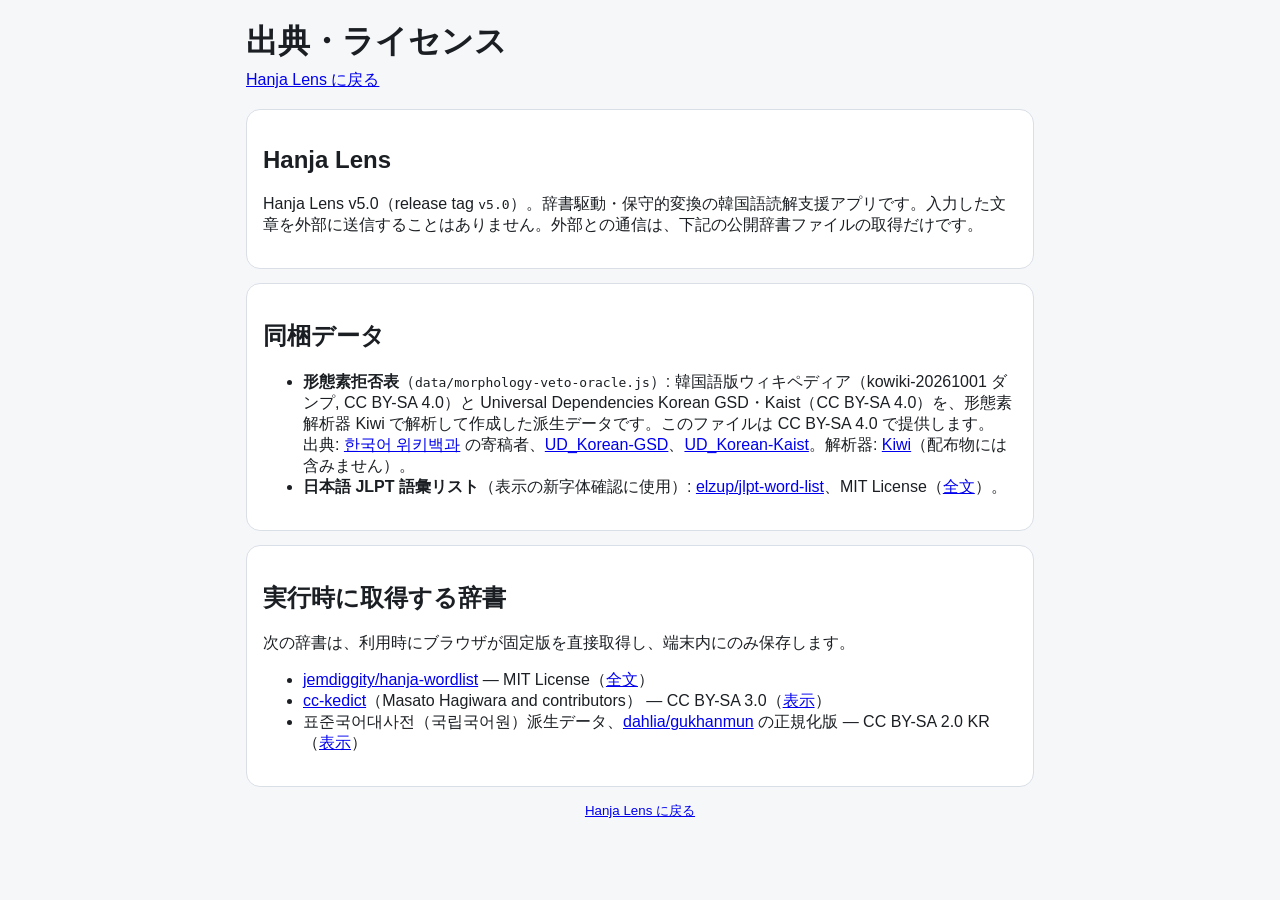
==== credits.html @ 6f2f08f9 "Publish Hanja Lens v5.0 (static site from koshix/HanjaLens v5.0, f2a4462) Co-Authored-By: Claude Opu" ====
<!doctype html>
<html lang="ja">
<head>
  <meta charset="utf-8" />
  <meta name="viewport" content="width=device-width, initial-scale=1, viewport-fit=cover" />
  <title>Hanja Lens — 出典・ライセンス</title>
  <link rel="stylesheet" href="style.css" />
</head>
<body>
  <main class="wrap">
    <header>
      <h1>出典・ライセンス</h1>
      <p><a href="./">Hanja Lens に戻る</a></p>
    </header>
    <section class="panel">
      <h2>Hanja Lens</h2>
      <p>Hanja Lens v5.0（release tag <code>v5.0</code>）。辞書駆動・保守的変換の韓国語読解支援アプリです。入力した文章を外部に送信することはありません。外部との通信は、下記の公開辞書ファイルの取得だけです。</p>
    </section>
    <section class="panel">
      <h2>同梱データ</h2>
      <ul>
        <li><strong>形態素拒否表</strong>（<code>data/morphology-veto-oracle.js</code>）: 韓国語版ウィキペディア（kowiki-20261001 ダンプ, CC BY-SA 4.0）と Universal Dependencies Korean GSD・Kaist（CC BY-SA 4.0）を、形態素解析器 Kiwi で解析して作成した派生データです。このファイルは CC BY-SA 4.0 で提供します。<br />
          出典: <a href="https://ko.wikipedia.org/">한국어 위키백과</a> の寄稿者、<a href="https://github.com/UniversalDependencies/UD_Korean-GSD">UD_Korean-GSD</a>、<a href="https://github.com/UniversalDependencies/UD_Korean-Kaist">UD_Korean-Kaist</a>。解析器: <a href="https://github.com/bab2min/Kiwi">Kiwi</a>（配布物には含みません）。</li>
        <li><strong>日本語 JLPT 語彙リスト</strong>（表示の新字体確認に使用）: <a href="https://github.com/elzup/jlpt-word-list">elzup/jlpt-word-list</a>、MIT License（<a href="LICENSES/jlpt-word-list-MIT.txt">全文</a>）。</li>
      </ul>
    </section>
    <section class="panel">
      <h2>実行時に取得する辞書</h2>
      <p>次の辞書は、利用時にブラウザが固定版を直接取得し、端末内にのみ保存します。</p>
      <ul>
        <li><a href="https://github.com/jemdiggity/hanja-wordlist">jemdiggity/hanja-wordlist</a> — MIT License（<a href="LICENSES/hanja-wordlist-MIT.txt">全文</a>）</li>
        <li><a href="https://github.com/mhagiwara/cc-kedict">cc-kedict</a>（Masato Hagiwara and contributors） — CC BY-SA 3.0（<a href="LICENSES/cc-kedict-NOTICE.txt">表示</a>）</li>
        <li>표준국어대사전（국립국어원）派生データ、<a href="https://github.com/dahlia/gukhanmun">dahlia/gukhanmun</a> の正規化版 — CC BY-SA 2.0 KR（<a href="LICENSES/stdict-CC-BY-SA-2.0-KR-NOTICE.txt">表示</a>）</li>
      </ul>
    </section>
    <footer><small><a href="./">Hanja Lens に戻る</a></small></footer>
  </main>
</body>
</html>
---- style.css ----
:root {
  --bg: #f6f7f9;
  --panel: #fff;
  --text: #1b1f23;
  --muted: #667085;
  --border: #d9dee7;
  --accent: #111827;
}
* { box-sizing: border-box; }
body {
  margin: 0;
  font-family: -apple-system, BlinkMacSystemFont, "Hiragino Sans", "Yu Gothic", sans-serif;
  background: var(--bg);
  color: var(--text);
}
.wrap { max-width: 820px; margin: 0 auto; padding: 20px 16px 40px; }
header h1 { margin: 0 0 6px; font-size: 2rem; }
header p { margin: 0 0 18px; color: var(--muted); }

.stats-bar {
  display: flex;
  flex-wrap: wrap;
  gap: 6px;
  margin: -4px 0 14px;
}
.stat-chip {
  display: inline-flex;
  align-items: baseline;
  gap: 5px;
  padding: 5px 8px;
  border: 1px solid var(--border);
  border-radius: 999px;
  background: rgba(255,255,255,.72);
  color: var(--muted);
  font-size: .78rem;
  line-height: 1;
}
.stat-chip strong {
  color: var(--text);
  font-size: .84rem;
  font-variant-numeric: tabular-nums;
}
.stat-label { white-space: nowrap; }

.panel {
  background: var(--panel);
  border: 1px solid var(--border);
  border-radius: 14px;
  padding: 16px;
  margin-bottom: 14px;
}
label { display: block; font-weight: 700; margin-bottom: 8px; }
textarea {
  width: 100%;
  resize: vertical;
  min-height: 96px;
  font: inherit;
  font-size: 1.08rem;
  line-height: 1.55;
  padding: 11px 12px;
  border: 1px solid var(--border);
  border-radius: 10px;
}
button {
  appearance: none;
  border: 1px solid var(--border);
  background: #fff;
  border-radius: 10px;
  padding: 10px 14px;
  font: inherit;
  cursor: pointer;
}
.primary {
  width: 100%;
  margin-top: 10px;
  background: var(--accent);
  color: white;
  border-color: var(--accent);
  font-weight: 700;
}
.result-head { display: flex; justify-content: space-between; align-items: center; gap: 12px; }
.result-head h2 { margin: 0; font-size: 1.05rem; }
.result-guide { margin: 4px 0 0; color: var(--muted); font-size: .84rem; }
.copy { padding: 7px 10px; font-size: .92rem; flex: 0 0 auto; }
.result-output {
  margin: 12px 0 0;
  min-height: 6.2em;
  white-space: pre-wrap;
  overflow-wrap: anywhere;
  font-family: inherit;
  font-size: 1.12rem;
  line-height: 1.8;
  padding: 12px;
  border: 1px solid var(--border);
  border-radius: 10px;
  background: #fafafa;
}
footer { text-align: center; color: var(--muted); margin-top: 10px; }
@media (max-width: 480px) {
  .wrap { padding: 14px 12px 30px; }
  
.stats-bar {
  display: flex;
  flex-wrap: wrap;
  gap: 6px;
  margin: -4px 0 14px;
}
.stat-chip {
  display: inline-flex;
  align-items: baseline;
  gap: 5px;
  padding: 5px 8px;
  border: 1px solid var(--border);
  border-radius: 999px;
  background: rgba(255,255,255,.72);
  color: var(--muted);
  font-size: .78rem;
  line-height: 1;
}
.stat-chip strong {
  color: var(--text);
  font-size: .84rem;
  font-variant-numeric: tabular-nums;
}
.stat-label { white-space: nowrap; }

.panel { padding: 13px; }
  header h1 { font-size: 1.75rem; }
  textarea { min-height: 88px; }
  .result-output { font-size: 1.05rem; }
}

.example-box { margin-top: 10px; }
.example-box summary { cursor: pointer; font-weight: 700; color: var(--muted); }
.example-controls { margin-top: 10px; display: grid; gap: 8px; }
.example-controls select {
  width: 100%;
  border: 1px solid var(--border);
  border-radius: 10px;
  padding: 10px 12px;
  background: #fff;
  color: var(--text);
  font: inherit;
}
.example-buttons { display: grid; grid-template-columns: 1fr 1fr; gap: 8px; }
.sr-only {
  position: absolute; width: 1px; height: 1px; padding: 0; margin: -1px;
  overflow: hidden; clip: rect(0,0,0,0); white-space: nowrap; border: 0;
}
@media (max-width: 480px) {
  .example-buttons { grid-template-columns: 1fr; }
}

.mit-status{font-size:.78rem;color:#667085;white-space:nowrap}

.mit-status-row{display:flex;justify-content:flex-end;margin:-.35rem 0 .55rem}

.dictionary-status-row{display:flex;gap:.45rem;flex-wrap:wrap;align-items:center}

.translation-box {
  margin-top: 10px;
  border: 1px solid var(--border);
  border-radius: 10px;
  background: #fff;
}
.translation-box summary {
  cursor: pointer;
  padding: 10px 12px;
  font-weight: 700;
  color: var(--muted);
}
.translation-output {
  padding: 2px 12px 10px;
  font-size: 1.08rem;
  line-height: 1.7;
}
.translation-note {
  margin: 0;
  padding: 0 12px 10px;
  color: var(--muted);
  font-size: .78rem;
}


/* v4.0 Stage 4 — Interactive Lens. */
.result-line {
  min-height: 1.8em;
  white-space: pre-wrap;
  overflow-wrap: anywhere;
}
.result-line + .result-line { margin-top: 0; }
.lens-token {
  appearance: none;
  border: 0;
  border-bottom: 1px dotted #98a2b3;
  border-radius: 0;
  background: transparent;
  color: inherit;
  padding: 0;
  margin: 0;
  font: inherit;
  line-height: inherit;
  cursor: pointer;
}
.lens-token:hover,
.lens-token:focus-visible {
  background: #eef2f6;
  outline: 2px solid transparent;
}
.lens-token[aria-expanded="true"] {
  background: #eef2f6;
  border-bottom-style: solid;
}
.lens-detail {
  margin-top: 10px;
  border: 1px solid var(--border);
  border-radius: 10px;
  background: #fff;
  padding: 12px;
}
.lens-detail-head {
  display: flex;
  align-items: center;
  justify-content: space-between;
  gap: 10px;
  margin-bottom: 8px;
}
.lens-close {
  padding: 5px 8px;
  font-size: .82rem;
}
.lens-fields {
  margin: 0;
  display: grid;
  grid-template-columns: 1fr 1fr;
  gap: 8px 14px;
}
.lens-fields div { min-width: 0; }
.lens-fields dt {
  color: var(--muted);
  font-size: .72rem;
  font-weight: 700;
}
.lens-fields dd {
  margin: 2px 0 0;
  overflow-wrap: anywhere;
}
.lens-reason {
  margin: 10px 0 0;
  padding-top: 9px;
  border-top: 1px solid var(--border);
  line-height: 1.55;
  color: var(--text);
}
@media (max-width: 480px) {
  .lens-fields { grid-template-columns: 1fr; }
}
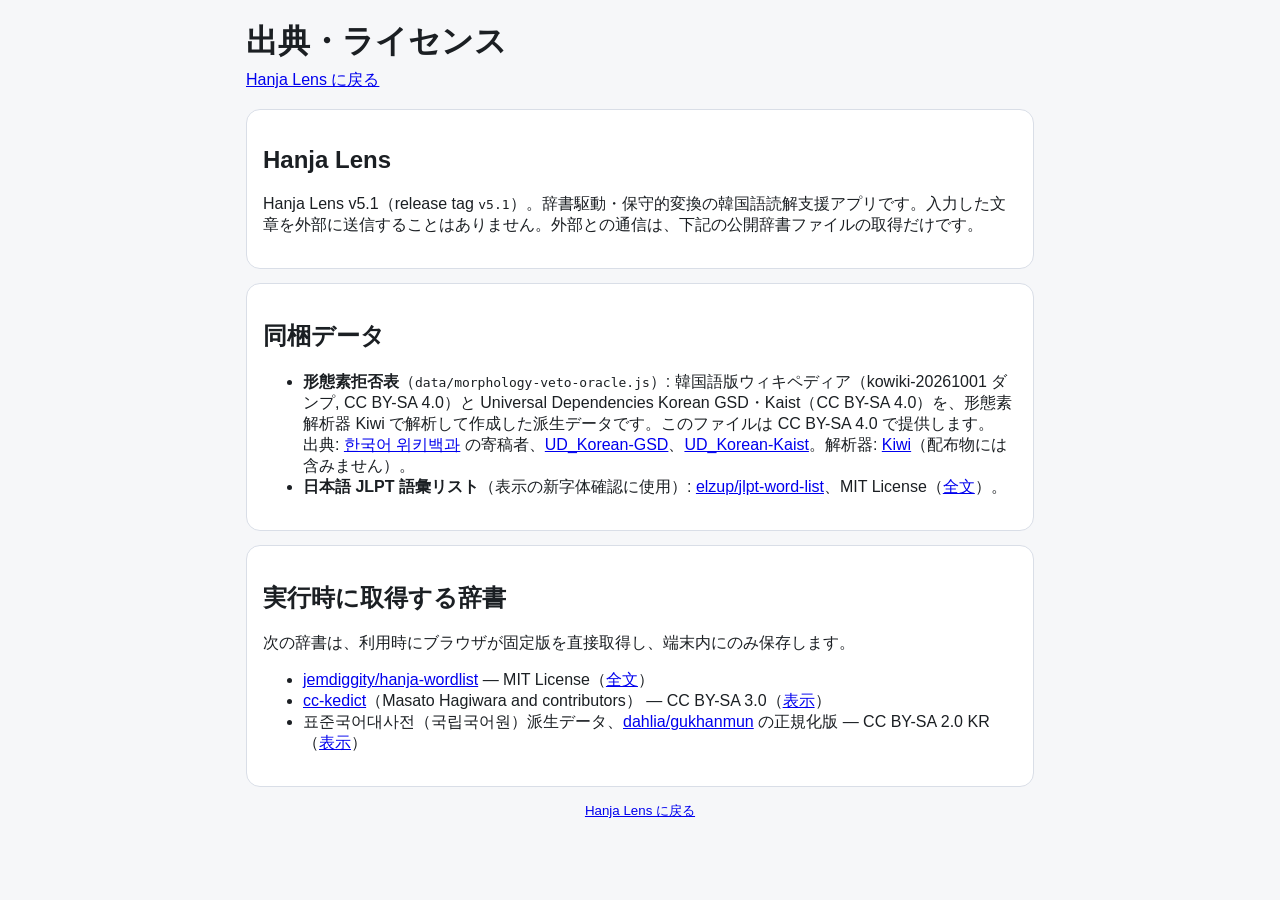
==== commit b0e5ee59: "Publish Hanja Lens v5.1 (static site from koshix/HanjaLens v5.1, d6c16be) Co-Authored-By: Claude Opu" ====
--- a/credits.html
+++ b/credits.html
@@ -14,7 +14,7 @@
     </header>
     <section class="panel">
       <h2>Hanja Lens</h2>
-      <p>Hanja Lens v5.0（release tag <code>v5.0</code>）。辞書駆動・保守的変換の韓国語読解支援アプリです。入力した文章を外部に送信することはありません。外部との通信は、下記の公開辞書ファイルの取得だけです。</p>
+      <p>Hanja Lens v5.1（release tag <code>v5.1</code>）。辞書駆動・保守的変換の韓国語読解支援アプリです。入力した文章を外部に送信することはありません。外部との通信は、下記の公開辞書ファイルの取得だけです。</p>
     </section>
     <section class="panel">
       <h2>同梱データ</h2>
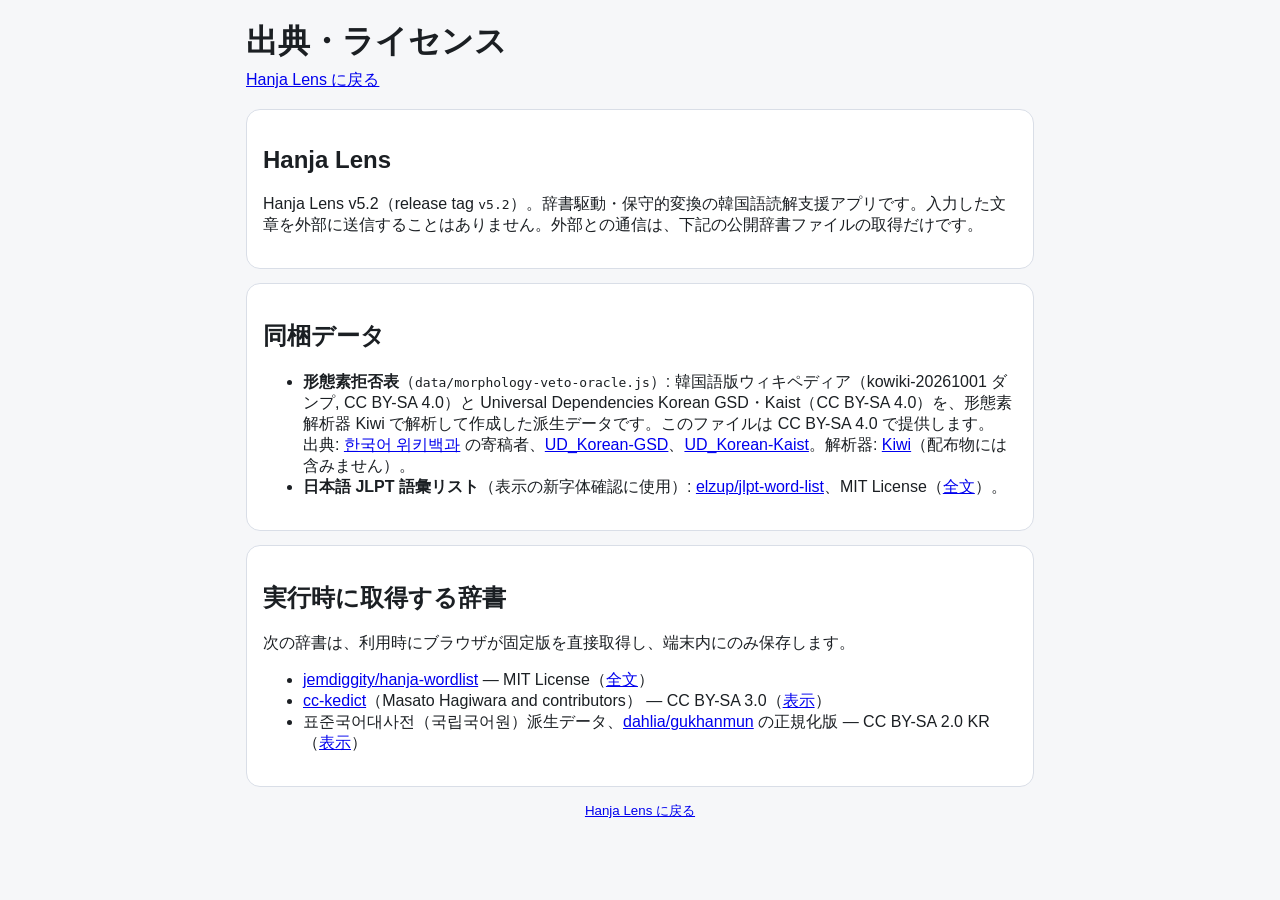
==== commit e854252c: "Publish Hanja Lens v5.2 (static site from koshix/HanjaLens v5.2, b6ceaed) Co-Authored-By: Claude Opu" ====
--- a/credits.html
+++ b/credits.html
@@ -14,7 +14,7 @@
     </header>
     <section class="panel">
       <h2>Hanja Lens</h2>
-      <p>Hanja Lens v5.1（release tag <code>v5.1</code>）。辞書駆動・保守的変換の韓国語読解支援アプリです。入力した文章を外部に送信することはありません。外部との通信は、下記の公開辞書ファイルの取得だけです。</p>
+      <p>Hanja Lens v5.2（release tag <code>v5.2</code>）。辞書駆動・保守的変換の韓国語読解支援アプリです。入力した文章を外部に送信することはありません。外部との通信は、下記の公開辞書ファイルの取得だけです。</p>
     </section>
     <section class="panel">
       <h2>同梱データ</h2>
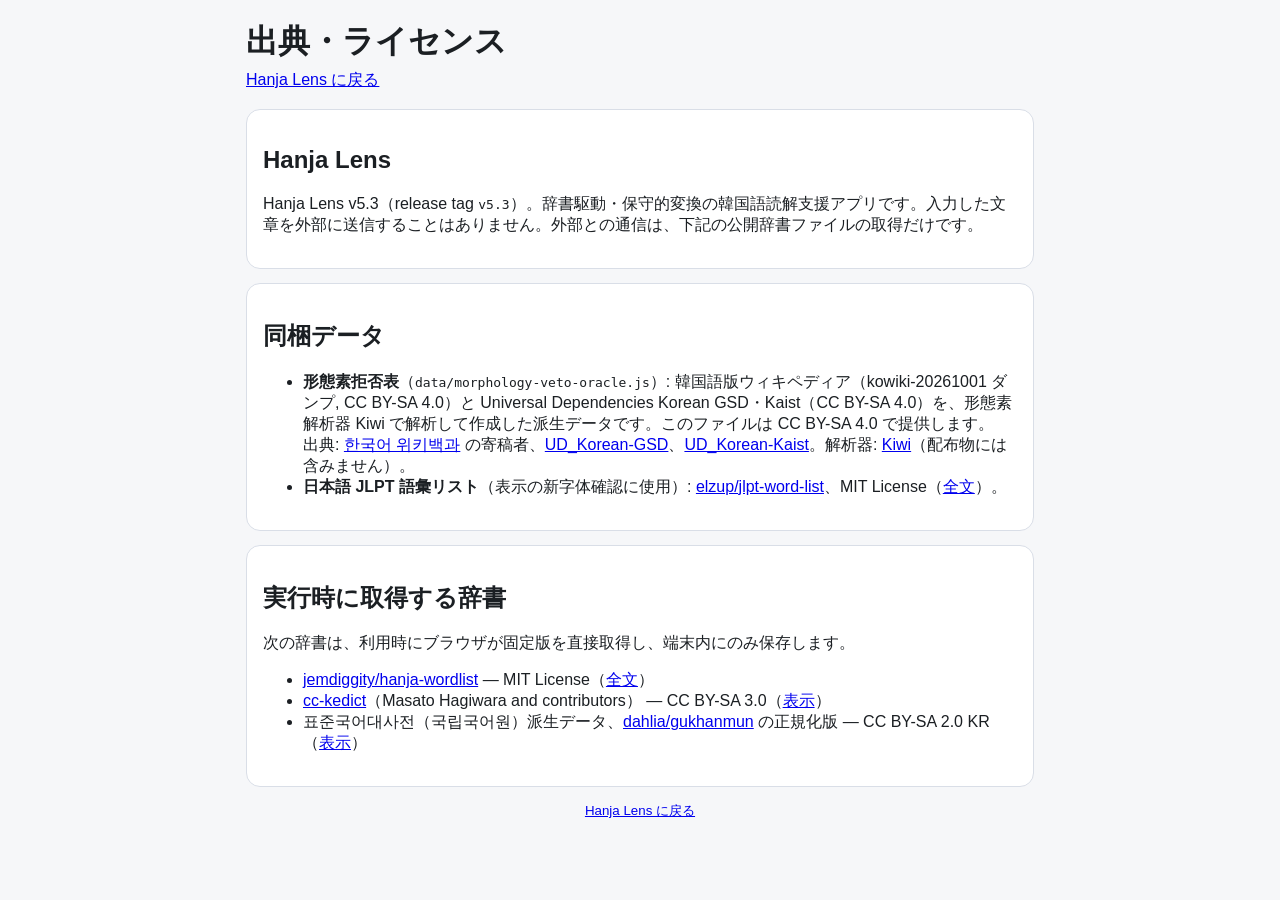
==== commit 459d1eec: "Publish Hanja Lens v5.3 (static site from koshix/HanjaLens v5.3, abab223) Co-Authored-By: Claude Opu" ====
--- a/credits.html
+++ b/credits.html
@@ -14,7 +14,7 @@
     </header>
     <section class="panel">
       <h2>Hanja Lens</h2>
-      <p>Hanja Lens v5.2（release tag <code>v5.2</code>）。辞書駆動・保守的変換の韓国語読解支援アプリです。入力した文章を外部に送信することはありません。外部との通信は、下記の公開辞書ファイルの取得だけです。</p>
+      <p>Hanja Lens v5.3（release tag <code>v5.3</code>）。辞書駆動・保守的変換の韓国語読解支援アプリです。入力した文章を外部に送信することはありません。外部との通信は、下記の公開辞書ファイルの取得だけです。</p>
     </section>
     <section class="panel">
       <h2>同梱データ</h2>
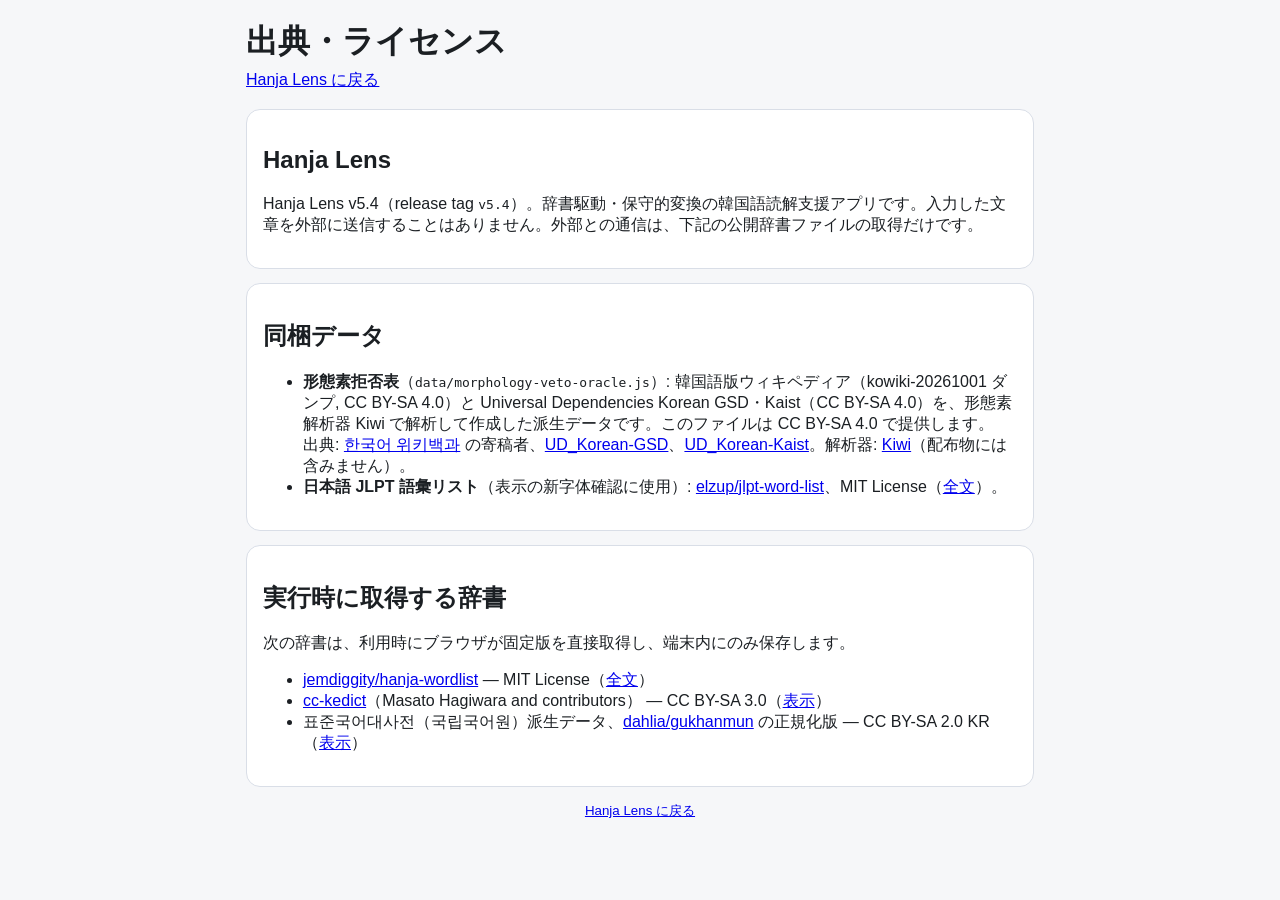
==== commit 50902648: "Publish Hanja Lens v5.4 (static site from koshix/HanjaLens v5.4, 85cbe9f) Co-Authored-By: Claude Opu" ====
--- a/credits.html
+++ b/credits.html
@@ -14,7 +14,7 @@
     </header>
     <section class="panel">
       <h2>Hanja Lens</h2>
-      <p>Hanja Lens v5.3（release tag <code>v5.3</code>）。辞書駆動・保守的変換の韓国語読解支援アプリです。入力した文章を外部に送信することはありません。外部との通信は、下記の公開辞書ファイルの取得だけです。</p>
+      <p>Hanja Lens v5.4（release tag <code>v5.4</code>）。辞書駆動・保守的変換の韓国語読解支援アプリです。入力した文章を外部に送信することはありません。外部との通信は、下記の公開辞書ファイルの取得だけです。</p>
     </section>
     <section class="panel">
       <h2>同梱データ</h2>
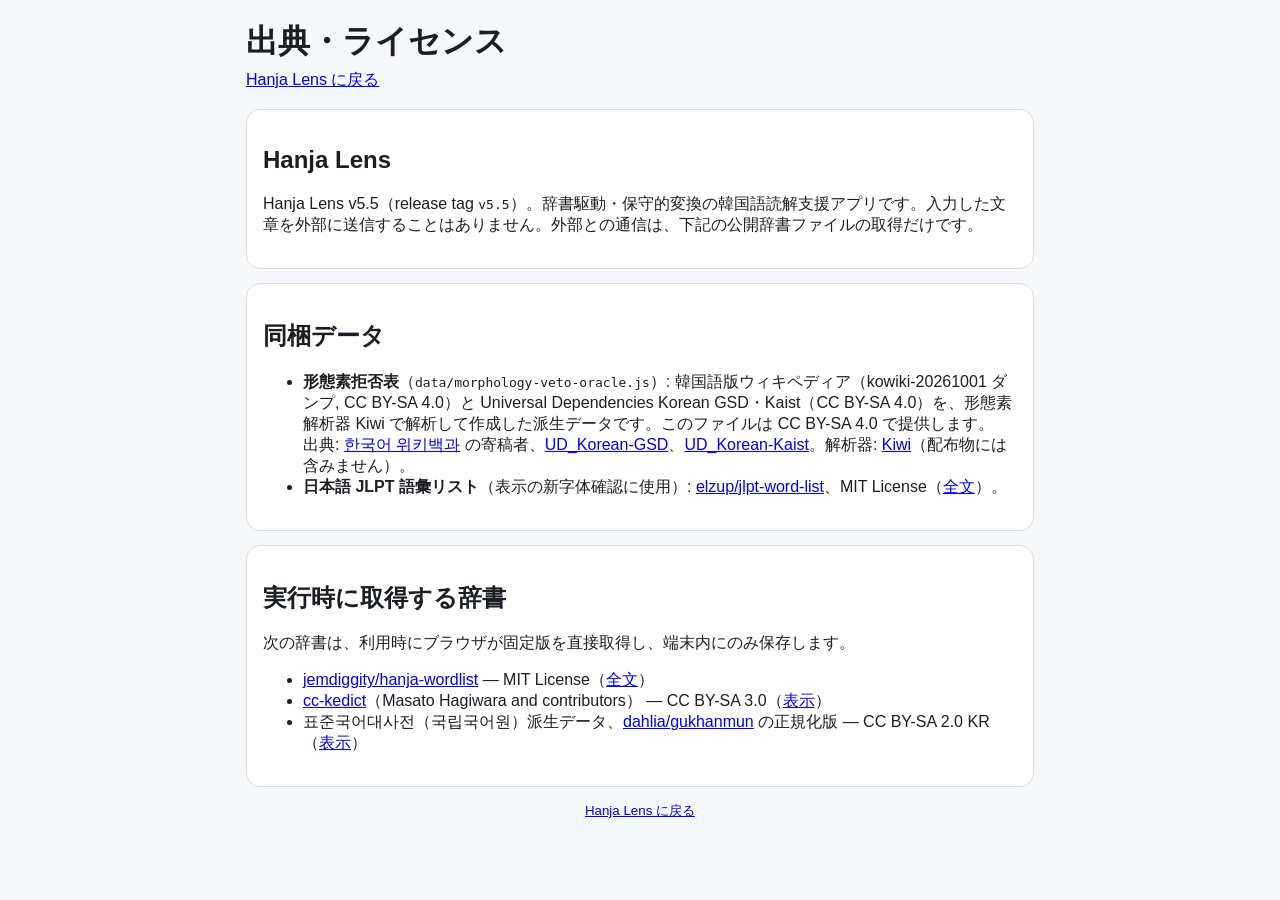
==== commit 92b3d3a7: "Publish Hanja Lens v5.5 (static site from koshix/HanjaLens v5.5, 15fc013) Co-Authored-By: Claude Opu" ====
--- a/credits.html
+++ b/credits.html
@@ -14,7 +14,7 @@
     </header>
     <section class="panel">
       <h2>Hanja Lens</h2>
-      <p>Hanja Lens v5.4（release tag <code>v5.4</code>）。辞書駆動・保守的変換の韓国語読解支援アプリです。入力した文章を外部に送信することはありません。外部との通信は、下記の公開辞書ファイルの取得だけです。</p>
+      <p>Hanja Lens v5.5（release tag <code>v5.5</code>）。辞書駆動・保守的変換の韓国語読解支援アプリです。入力した文章を外部に送信することはありません。外部との通信は、下記の公開辞書ファイルの取得だけです。</p>
     </section>
     <section class="panel">
       <h2>同梱データ</h2>
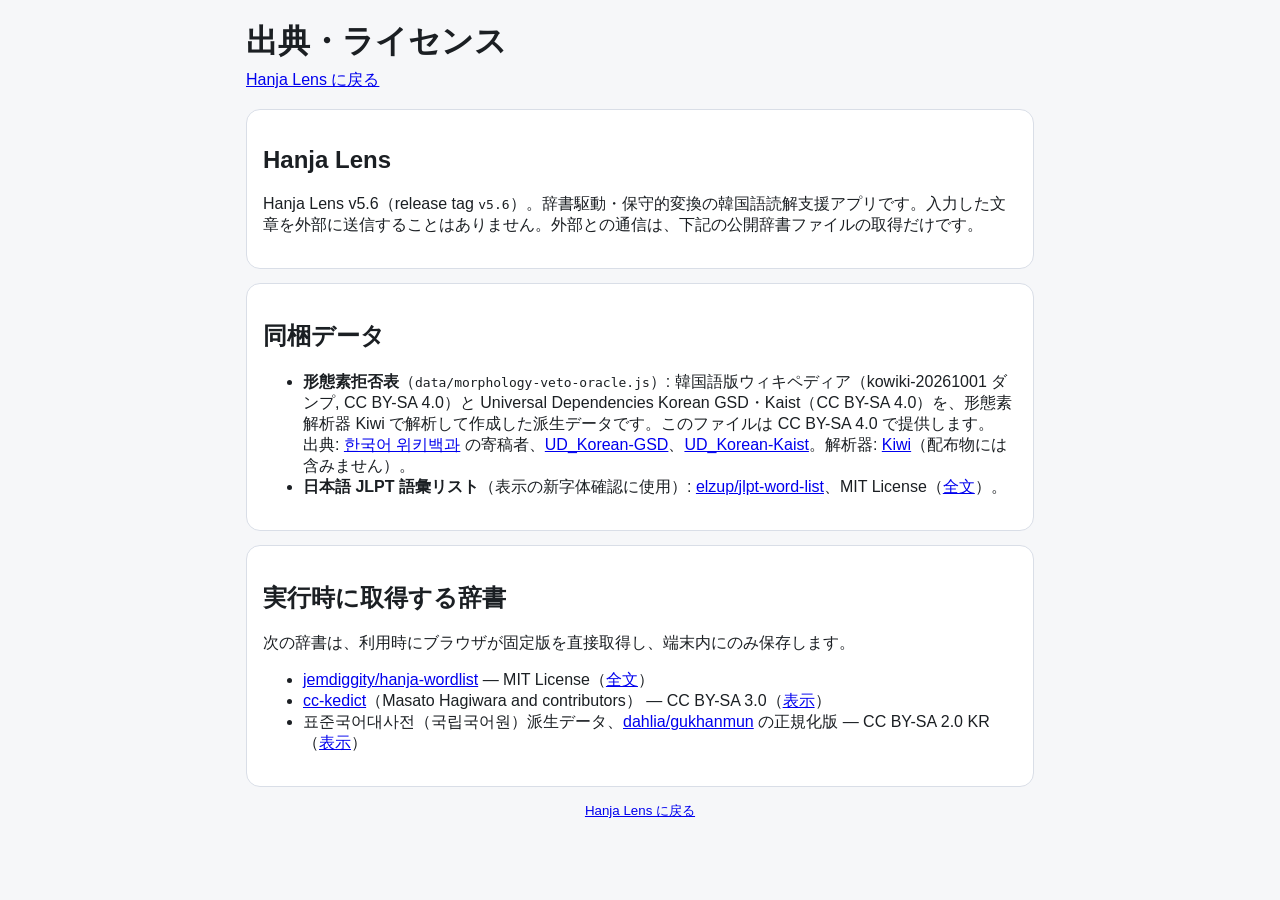
==== commit c134943b: "Publish Hanja Lens v5.6 (static site from koshix/HanjaLens v5.6, a9784b4) Co-Authored-By: Claude Opu" ====
--- a/credits.html
+++ b/credits.html
@@ -14,7 +14,7 @@
     </header>
     <section class="panel">
       <h2>Hanja Lens</h2>
-      <p>Hanja Lens v5.5（release tag <code>v5.5</code>）。辞書駆動・保守的変換の韓国語読解支援アプリです。入力した文章を外部に送信することはありません。外部との通信は、下記の公開辞書ファイルの取得だけです。</p>
+      <p>Hanja Lens v5.6（release tag <code>v5.6</code>）。辞書駆動・保守的変換の韓国語読解支援アプリです。入力した文章を外部に送信することはありません。外部との通信は、下記の公開辞書ファイルの取得だけです。</p>
     </section>
     <section class="panel">
       <h2>同梱データ</h2>
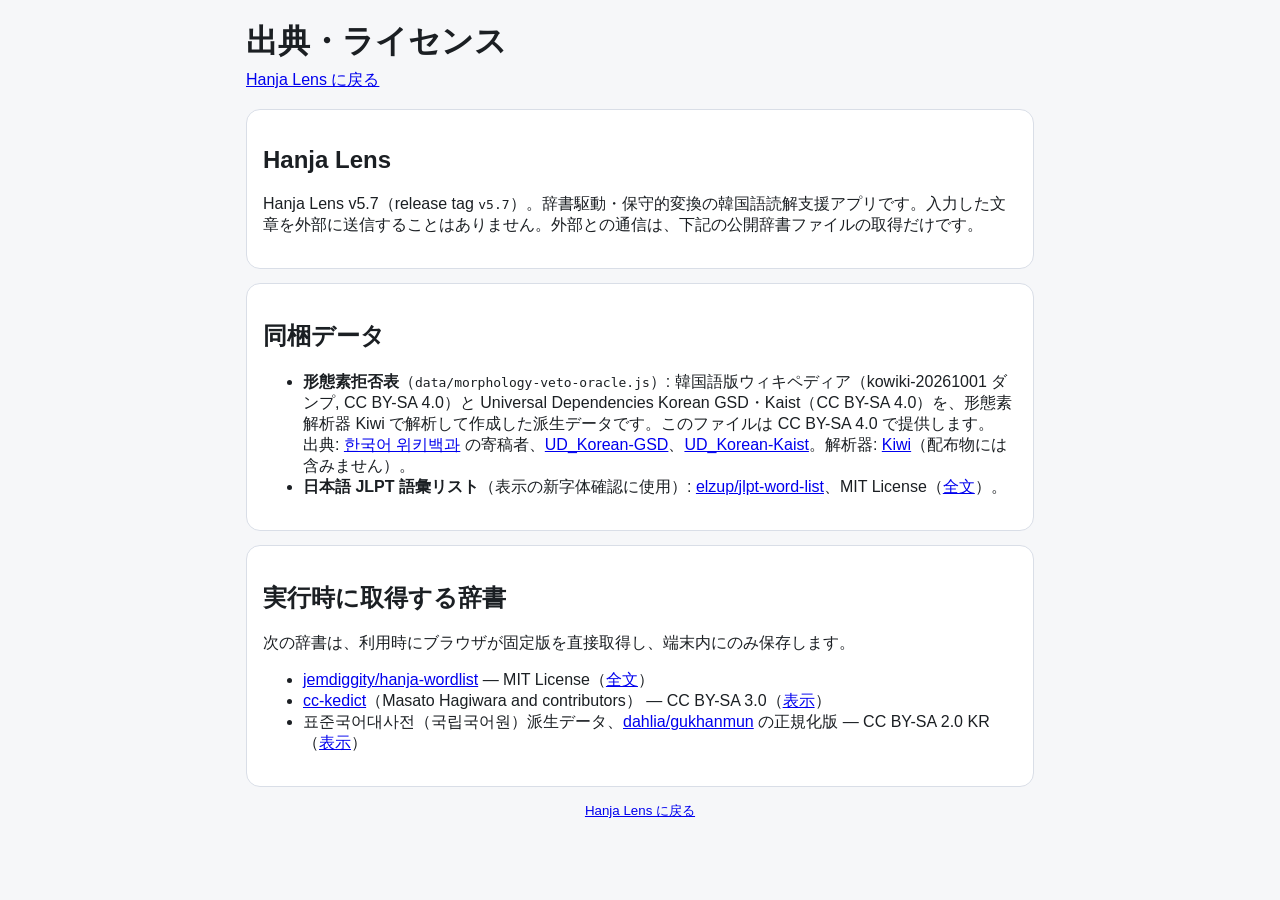
==== commit 6c72982d: "Publish Hanja Lens v5.7 (static site from koshix/HanjaLens v5.7, 8ca9a93) Co-Authored-By: Claude Opu" ====
--- a/credits.html
+++ b/credits.html
@@ -14,7 +14,7 @@
     </header>
     <section class="panel">
       <h2>Hanja Lens</h2>
-      <p>Hanja Lens v5.6（release tag <code>v5.6</code>）。辞書駆動・保守的変換の韓国語読解支援アプリです。入力した文章を外部に送信することはありません。外部との通信は、下記の公開辞書ファイルの取得だけです。</p>
+      <p>Hanja Lens v5.7（release tag <code>v5.7</code>）。辞書駆動・保守的変換の韓国語読解支援アプリです。入力した文章を外部に送信することはありません。外部との通信は、下記の公開辞書ファイルの取得だけです。</p>
     </section>
     <section class="panel">
       <h2>同梱データ</h2>
